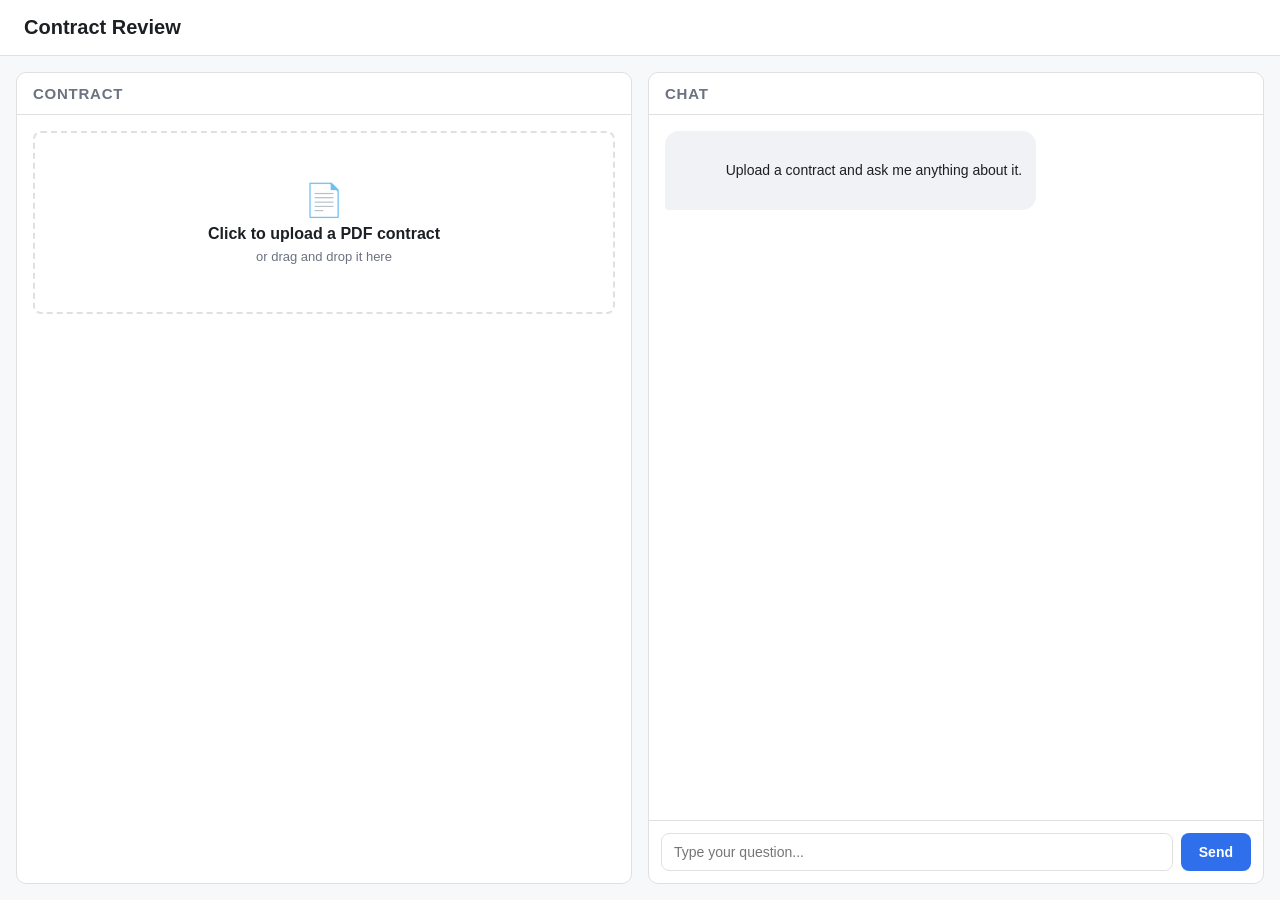
==== contract_review_application/index.html @ 7d2871a5 "Add contract review web app Plain HTML/CSS/JS app with a PDF upload area (click or drag-and-drop, re" ====
<!DOCTYPE html>
<html lang="en">
<head>
<meta charset="UTF-8">
<meta name="viewport" content="width=device-width, initial-scale=1.0">
<title>Contract Review</title>
<link rel="stylesheet" href="style.css">
</head>
<body>
  <header class="app-header">
    <h1>Contract Review</h1>
  </header>

  <main class="app-main">
    <section class="contract-panel">
      <div class="panel-header">
        <h2>Contract</h2>
      </div>

      <div id="upload-area" class="upload-area">
        <label for="file-input" class="upload-label">
          <span class="upload-icon">&#128196;</span>
          <span class="upload-text">Click to upload a PDF contract</span>
          <span class="upload-subtext">or drag and drop it here</span>
        </label>
        <input type="file" id="file-input" accept="application/pdf" hidden>
      </div>

      <div id="file-info" class="file-info" hidden>
        <span id="file-name" class="file-name"></span>
        <button id="remove-file" class="remove-file-btn" title="Remove file">&times;</button>
      </div>

      <div id="pdf-preview" class="pdf-preview" hidden>
        <embed id="pdf-embed" src="" type="application/pdf">
      </div>
    </section>

    <section class="chat-panel">
      <div class="panel-header">
        <h2>Chat</h2>
      </div>

      <div id="chat-messages" class="chat-messages">
        <div class="message assistant">
          <div class="message-bubble">
            Upload a contract and ask me anything about it.
          </div>
        </div>
      </div>

      <form id="chat-form" class="chat-input-area">
        <textarea id="chat-input" placeholder="Type your question..." rows="1" autocomplete="off"></textarea>
        <button type="submit" id="send-btn" class="send-btn">Send</button>
      </form>
    </section>
  </main>

  <script src="script.js"></script>
</body>
</html>
---- contract_review_application/style.css ----
* {
  box-sizing: border-box;
}

[hidden] {
  display: none !important;
}

:root {
  --border-color: #e0e0e0;
  --bg-color: #f7f8fa;
  --panel-bg: #ffffff;
  --accent-color: #2f6feb;
  --accent-hover: #2558c4;
  --text-color: #1c1f23;
  --muted-text: #6b7280;
}

body {
  margin: 0;
  font-family: -apple-system, BlinkMacSystemFont, "Segoe UI", Roboto, Helvetica, Arial, sans-serif;
  color: var(--text-color);
  background: var(--bg-color);
  height: 100vh;
  display: flex;
  flex-direction: column;
}

.app-header {
  padding: 16px 24px;
  background: var(--panel-bg);
  border-bottom: 1px solid var(--border-color);
}

.app-header h1 {
  margin: 0;
  font-size: 20px;
}

.app-main {
  flex: 1;
  display: flex;
  gap: 16px;
  padding: 16px;
  overflow: hidden;
}

.contract-panel,
.chat-panel {
  flex: 1;
  display: flex;
  flex-direction: column;
  background: var(--panel-bg);
  border: 1px solid var(--border-color);
  border-radius: 10px;
  overflow: hidden;
  min-width: 0;
}

.panel-header {
  padding: 12px 16px;
  border-bottom: 1px solid var(--border-color);
}

.panel-header h2 {
  margin: 0;
  font-size: 15px;
  color: var(--muted-text);
  text-transform: uppercase;
  letter-spacing: 0.05em;
}

/* Upload area */
.upload-area {
  margin: 16px;
  border: 2px dashed var(--border-color);
  border-radius: 8px;
  transition: border-color 0.15s ease, background 0.15s ease;
}

.upload-area.dragover {
  border-color: var(--accent-color);
  background: #eef4ff;
}

.upload-label {
  display: flex;
  flex-direction: column;
  align-items: center;
  justify-content: center;
  gap: 6px;
  padding: 48px 16px;
  cursor: pointer;
  text-align: center;
}

.upload-icon {
  font-size: 32px;
}

.upload-text {
  font-weight: 600;
}

.upload-subtext {
  font-size: 13px;
  color: var(--muted-text);
}

/* File info bar */
.file-info {
  display: flex;
  align-items: center;
  justify-content: space-between;
  margin: 0 16px 12px;
  padding: 8px 12px;
  background: #f0f2f5;
  border-radius: 6px;
  font-size: 14px;
}

.file-name {
  overflow: hidden;
  text-overflow: ellipsis;
  white-space: nowrap;
}

.remove-file-btn {
  border: none;
  background: none;
  font-size: 18px;
  line-height: 1;
  cursor: pointer;
  color: var(--muted-text);
  padding: 0 4px;
}

.remove-file-btn:hover {
  color: #d64545;
}

/* PDF preview */
.pdf-preview {
  flex: 1;
  margin: 0 16px 16px;
  border: 1px solid var(--border-color);
  border-radius: 6px;
  overflow: hidden;
}

#pdf-embed {
  width: 100%;
  height: 100%;
  border: none;
}

/* Chat */
.chat-messages {
  flex: 1;
  padding: 16px;
  overflow-y: auto;
  display: flex;
  flex-direction: column;
  gap: 12px;
}

.message {
  display: flex;
}

.message.user {
  justify-content: flex-end;
}

.message.assistant {
  justify-content: flex-start;
}

.message-bubble {
  max-width: 75%;
  padding: 10px 14px;
  border-radius: 14px;
  line-height: 1.4;
  font-size: 14px;
  white-space: pre-wrap;
  word-wrap: break-word;
}

.message.user .message-bubble {
  background: var(--accent-color);
  color: #fff;
  border-bottom-right-radius: 4px;
}

.message.assistant .message-bubble {
  background: #f0f2f5;
  color: var(--text-color);
  border-bottom-left-radius: 4px;
}

.chat-input-area {
  display: flex;
  gap: 8px;
  padding: 12px;
  border-top: 1px solid var(--border-color);
}

#chat-input {
  flex: 1;
  resize: none;
  padding: 10px 12px;
  border: 1px solid var(--border-color);
  border-radius: 8px;
  font-family: inherit;
  font-size: 14px;
  max-height: 120px;
}

#chat-input:focus {
  outline: none;
  border-color: var(--accent-color);
}

.send-btn {
  padding: 0 18px;
  border: none;
  border-radius: 8px;
  background: var(--accent-color);
  color: #fff;
  font-size: 14px;
  font-weight: 600;
  cursor: pointer;
}

.send-btn:hover {
  background: var(--accent-hover);
}

.send-btn:disabled {
  background: #a9b8d4;
  cursor: not-allowed;
}

@media (max-width: 800px) {
  .app-main {
    flex-direction: column;
  }
}
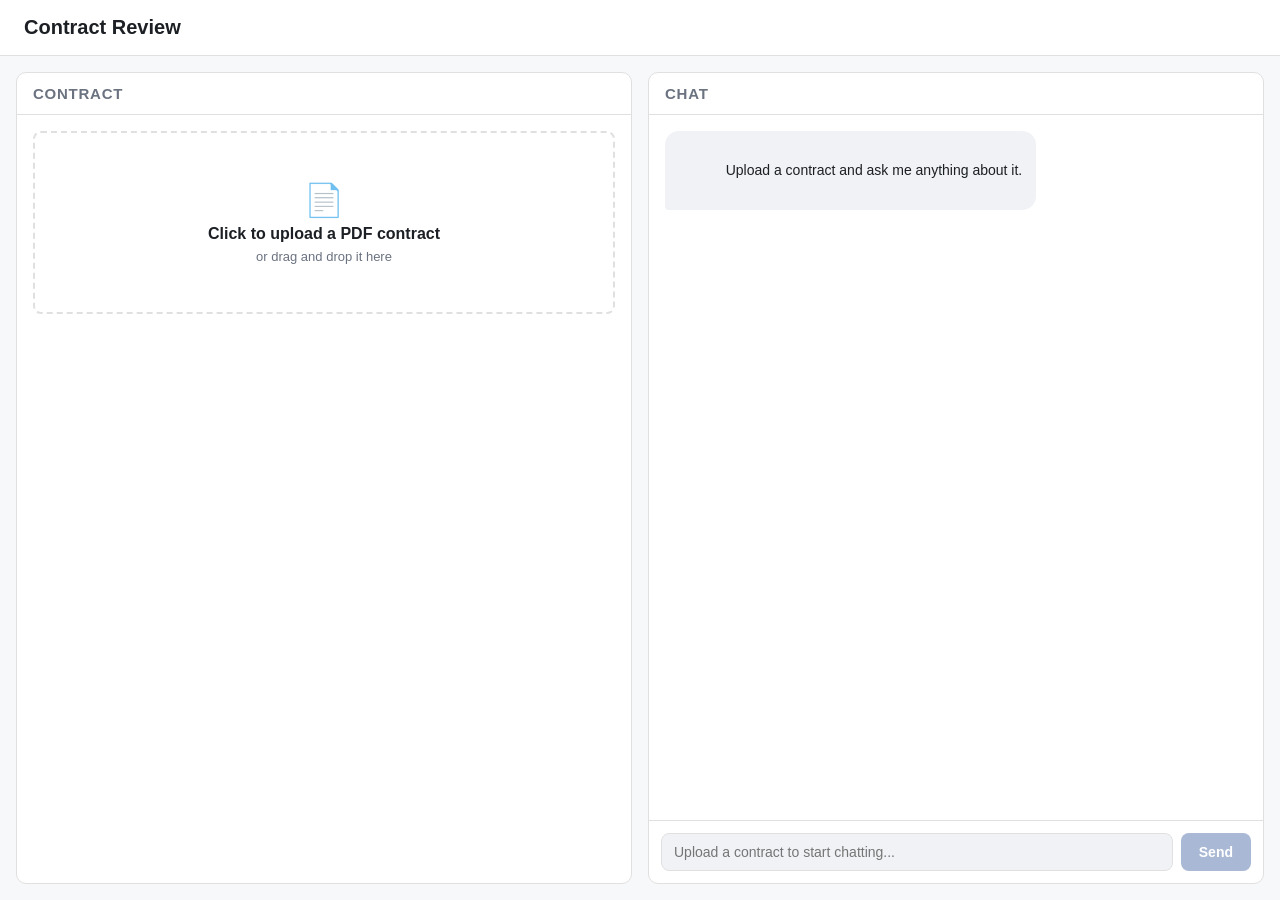
==== commit 93dc5e71: "Split contract review chat into ingestion + chat webhooks Replace the simulated chat response with r" ====
--- a/contract_review_application/index.html
+++ b/contract_review_application/index.html
@@ -50,8 +50,8 @@
       </div>
 
       <form id="chat-form" class="chat-input-area">
-        <textarea id="chat-input" placeholder="Type your question..." rows="1" autocomplete="off"></textarea>
-        <button type="submit" id="send-btn" class="send-btn">Send</button>
+        <textarea id="chat-input" placeholder="Upload a contract to start chatting..." rows="1" autocomplete="off" disabled></textarea>
+        <button type="submit" id="send-btn" class="send-btn" disabled>Send</button>
       </form>
     </section>
   </main>
--- a/contract_review_application/style.css
+++ b/contract_review_application/style.css
@@ -198,6 +198,21 @@
   border-bottom-left-radius: 4px;
 }
 
+.status-bubble {
+  font-style: italic;
+  color: var(--muted-text);
+}
+
+.message.error {
+  justify-content: flex-start;
+}
+
+.message.error .message-bubble {
+  background: #fdecea;
+  color: #b3261e;
+  border-bottom-left-radius: 4px;
+}
+
 .chat-input-area {
   display: flex;
   gap: 8px;
@@ -219,6 +234,12 @@
 #chat-input:focus {
   outline: none;
   border-color: var(--accent-color);
+}
+
+#chat-input:disabled {
+  background: #f0f2f5;
+  color: var(--muted-text);
+  cursor: not-allowed;
 }
 
 .send-btn {
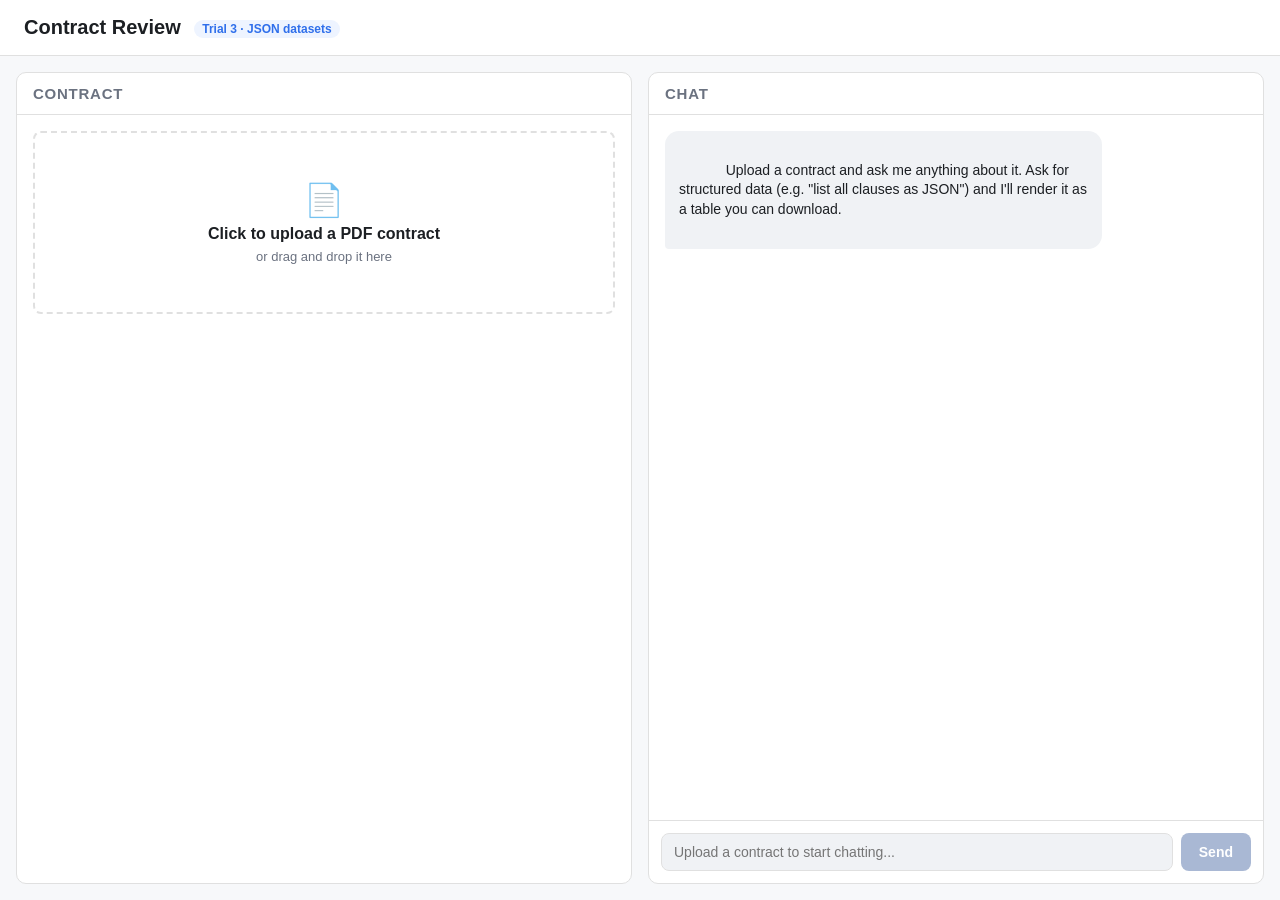
==== commit 14840d0c: "Move JSON dataset rendering into contract_review_application Trial 3 becomes the main contract_revie" ====
--- a/contract_review_application/index.html
+++ b/contract_review_application/index.html
@@ -3,12 +3,12 @@
 <head>
 <meta charset="UTF-8">
 <meta name="viewport" content="width=device-width, initial-scale=1.0">
-<title>Contract Review</title>
+<title>Contract Review – Trial 3</title>
 <link rel="stylesheet" href="style.css">
 </head>
 <body>
   <header class="app-header">
-    <h1>Contract Review</h1>
+    <h1>Contract Review <span class="header-tag">Trial 3 · JSON datasets</span></h1>
   </header>
 
   <main class="app-main">
@@ -44,14 +44,14 @@
       <div id="chat-messages" class="chat-messages">
         <div class="message assistant">
           <div class="message-bubble">
-            Upload a contract and ask me anything about it.
+            Upload a contract and ask me anything about it. Ask for structured data (e.g. "list all clauses as JSON") and I'll render it as a table you can download.
           </div>
         </div>
       </div>
 
       <form id="chat-form" class="chat-input-area">
         <textarea id="chat-input" placeholder="Upload a contract to start chatting..." rows="1" autocomplete="off" disabled></textarea>
-        <button type="submit" id="send-btn" class="send-btn" disabled>Send</button>
+        <button type="button" id="send-btn" class="send-btn" disabled>Send</button>
       </form>
     </section>
   </main>
--- a/contract_review_application/style.css
+++ b/contract_review_application/style.css
@@ -267,3 +267,104 @@
     flex-direction: column;
   }
 }
+
+/* Trial 3: JSON dataset rendering */
+.header-tag {
+  margin-left: 8px;
+  padding: 2px 8px;
+  border-radius: 999px;
+  background: #eef4ff;
+  color: var(--accent-color);
+  font-size: 12px;
+  font-weight: 600;
+  vertical-align: middle;
+}
+
+.message.assistant .message-bubble.dataset-bubble {
+  max-width: 100%;
+  width: 100%;
+  white-space: normal;
+  display: flex;
+  flex-direction: column;
+  gap: 10px;
+}
+
+.dataset-note {
+  white-space: pre-wrap;
+}
+
+.dataset-meta {
+  font-size: 12px;
+  color: var(--muted-text);
+}
+
+.dataset-table-wrap {
+  max-height: 320px;
+  overflow: auto;
+  border: 1px solid var(--border-color);
+  border-radius: 6px;
+  background: var(--panel-bg);
+}
+
+.dataset-table {
+  width: 100%;
+  border-collapse: collapse;
+  font-size: 13px;
+}
+
+.dataset-table th,
+.dataset-table td {
+  padding: 6px 10px;
+  border-bottom: 1px solid var(--border-color);
+  text-align: left;
+  vertical-align: top;
+  white-space: pre-wrap;
+  word-break: break-word;
+}
+
+.dataset-table th {
+  position: sticky;
+  top: 0;
+  background: #f7f8fa;
+  font-weight: 600;
+  white-space: nowrap;
+}
+
+.dataset-table tbody tr:nth-child(even) {
+  background: #fafbfc;
+}
+
+.dataset-json {
+  margin: 0;
+  max-height: 320px;
+  overflow: auto;
+  padding: 10px 12px;
+  border: 1px solid var(--border-color);
+  border-radius: 6px;
+  background: var(--panel-bg);
+  font-family: ui-monospace, SFMono-Regular, Menlo, Consolas, monospace;
+  font-size: 12px;
+  white-space: pre;
+}
+
+.dataset-actions {
+  display: flex;
+  flex-wrap: wrap;
+  gap: 8px;
+}
+
+.download-btn {
+  padding: 6px 12px;
+  border: 1px solid var(--accent-color);
+  border-radius: 6px;
+  background: var(--panel-bg);
+  color: var(--accent-color);
+  font-size: 13px;
+  font-weight: 600;
+  cursor: pointer;
+}
+
+.download-btn:hover {
+  background: var(--accent-color);
+  color: #fff;
+}
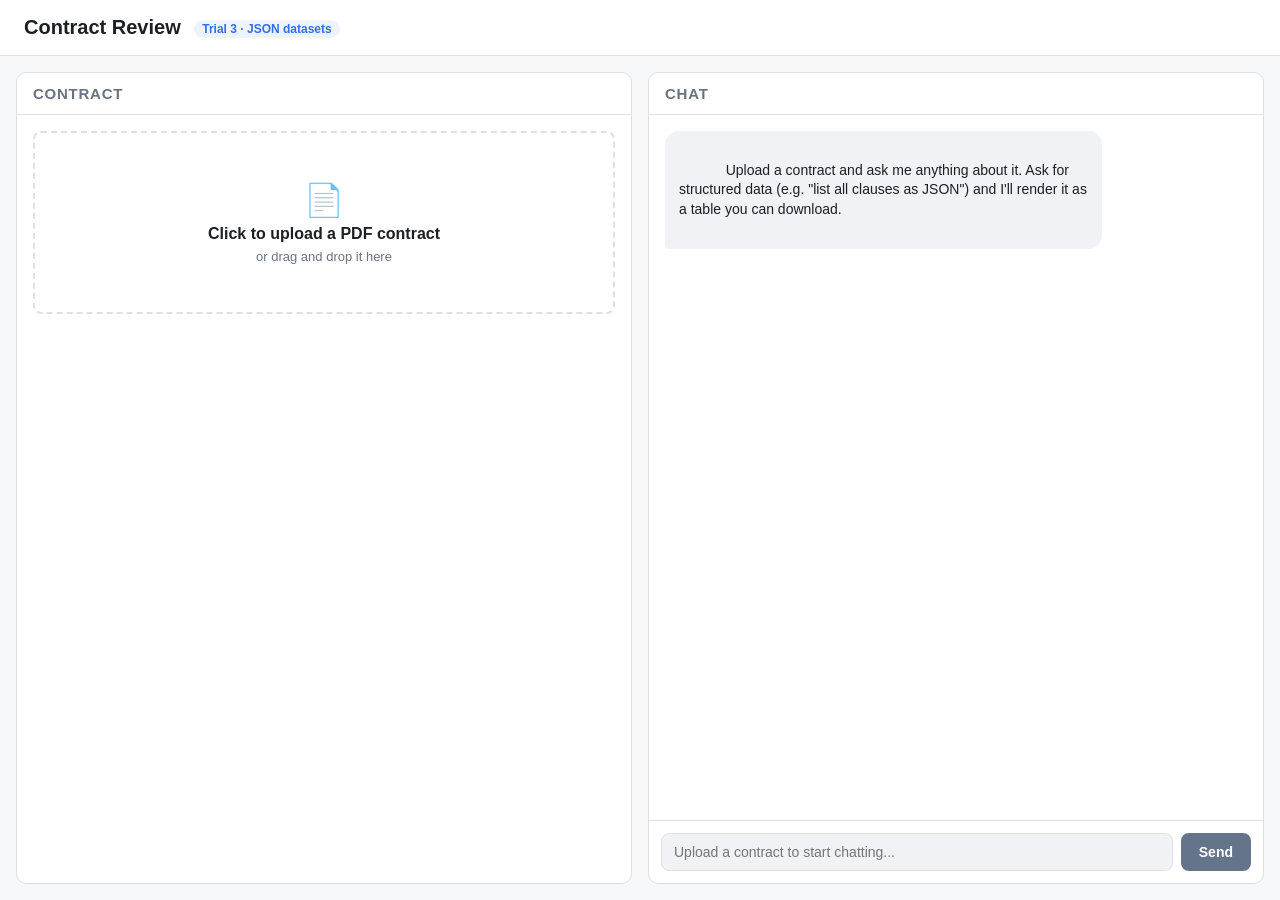
==== commit 659a64cb: "Apply parallel code-review fixes across HTML/CSS/JS Three parallel reviews of contract_review_applic" ====
--- a/contract_review_application/index.html
+++ b/contract_review_application/index.html
@@ -19,7 +19,7 @@
 
       <div id="upload-area" class="upload-area">
         <label for="file-input" class="upload-label">
-          <span class="upload-icon">&#128196;</span>
+          <span class="upload-icon" aria-hidden="true">&#128196;</span>
           <span class="upload-text">Click to upload a PDF contract</span>
           <span class="upload-subtext">or drag and drop it here</span>
         </label>
@@ -28,11 +28,11 @@
 
       <div id="file-info" class="file-info" hidden>
         <span id="file-name" class="file-name"></span>
-        <button id="remove-file" class="remove-file-btn" title="Remove file">&times;</button>
+        <button id="remove-file" class="remove-file-btn" title="Remove file" aria-label="Remove file">&times;</button>
       </div>
 
       <div id="pdf-preview" class="pdf-preview" hidden>
-        <embed id="pdf-embed" src="" type="application/pdf">
+        <embed id="pdf-embed" type="application/pdf">
       </div>
     </section>
 
@@ -50,8 +50,9 @@
       </div>
 
       <form id="chat-form" class="chat-input-area">
-        <textarea id="chat-input" placeholder="Upload a contract to start chatting..." rows="1" autocomplete="off" disabled></textarea>
+        <textarea id="chat-input" aria-label="Ask a question about the contract" placeholder="Upload a contract to start chatting..." rows="1" autocomplete="off" disabled></textarea>
         <button type="button" id="send-btn" class="send-btn" disabled>Send</button>
+        <button type="button" id="download-responses-btn" class="download-btn" hidden>Download Responses</button>
       </form>
     </section>
   </main>
--- a/contract_review_application/style.css
+++ b/contract_review_application/style.css
@@ -14,6 +14,8 @@
   --accent-hover: #2558c4;
   --text-color: #1c1f23;
   --muted-text: #6b7280;
+  --muted-bg: #f0f2f5;
+  --highlight-bg: #eef4ff;
 }
 
 body {
@@ -80,7 +82,7 @@
 
 .upload-area.dragover {
   border-color: var(--accent-color);
-  background: #eef4ff;
+  background: var(--highlight-bg);
 }
 
 .upload-label {
@@ -114,7 +116,7 @@
   justify-content: space-between;
   margin: 0 16px 12px;
   padding: 8px 12px;
-  background: #f0f2f5;
+  background: var(--muted-bg);
   border-radius: 6px;
   font-size: 14px;
 }
@@ -193,7 +195,7 @@
 }
 
 .message.assistant .message-bubble {
-  background: #f0f2f5;
+  background: var(--muted-bg);
   color: var(--text-color);
   border-bottom-left-radius: 4px;
 }
@@ -237,7 +239,7 @@
 }
 
 #chat-input:disabled {
-  background: #f0f2f5;
+  background: var(--muted-bg);
   color: var(--muted-text);
   cursor: not-allowed;
 }
@@ -258,7 +260,7 @@
 }
 
 .send-btn:disabled {
-  background: #a9b8d4;
+  background: #64748b;
   cursor: not-allowed;
 }
 
@@ -273,7 +275,7 @@
   margin-left: 8px;
   padding: 2px 8px;
   border-radius: 999px;
-  background: #eef4ff;
+  background: var(--highlight-bg);
   color: var(--accent-color);
   font-size: 12px;
   font-weight: 600;
@@ -325,7 +327,7 @@
 .dataset-table th {
   position: sticky;
   top: 0;
-  background: #f7f8fa;
+  background: var(--bg-color);
   font-weight: 600;
   white-space: nowrap;
 }
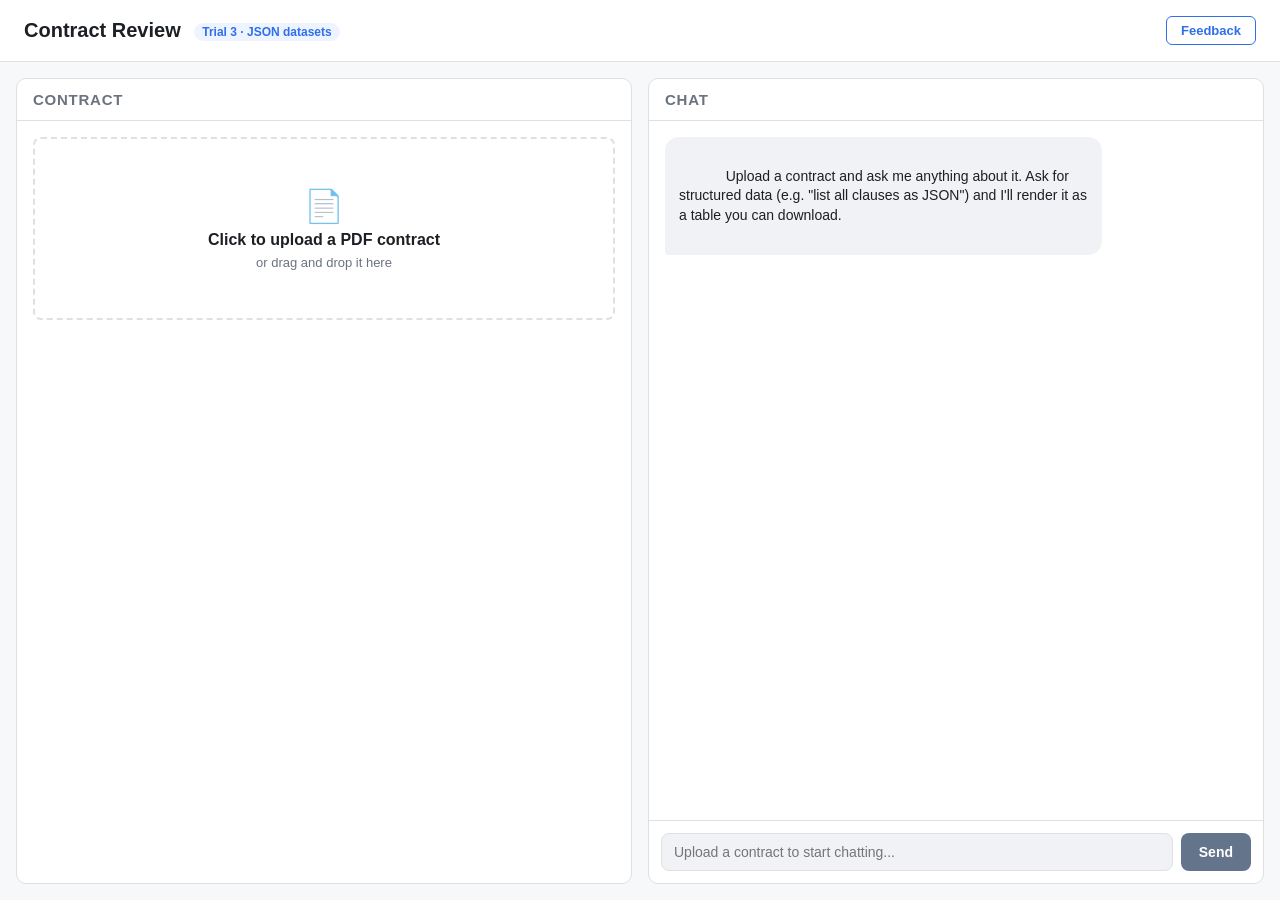
==== commit e8ac350d: "Add Feedback modal with mock submit handler Adds a "Feedback" button to the app header that opens an" ====
--- a/contract_review_application/index.html
+++ b/contract_review_application/index.html
@@ -8,7 +8,12 @@
 </head>
 <body>
   <header class="app-header">
-    <h1>Contract Review <span class="header-tag">Trial 3 · JSON datasets</span></h1>
+    <div class="app-header-bar">
+      <h1>Contract Review <span class="header-tag">Trial 3 · JSON datasets</span></h1>
+      <nav class="app-nav">
+        <button type="button" id="feedback-btn" class="feedback-nav-btn">Feedback</button>
+      </nav>
+    </div>
   </header>
 
   <main class="app-main">
@@ -57,6 +62,65 @@
     </section>
   </main>
 
+  <div id="feedback-overlay" class="modal-overlay" hidden>
+    <div class="modal" role="dialog" aria-modal="true" aria-labelledby="feedback-title">
+      <div class="modal-header">
+        <h2 id="feedback-title">Send Feedback</h2>
+        <button type="button" id="feedback-close-btn" class="modal-close-btn" aria-label="Close feedback form">&times;</button>
+      </div>
+
+      <div class="modal-body">
+        <form id="feedback-form" novalidate>
+          <div class="field" id="rating-field">
+            <span class="field-label" id="feedback-rating-label">Rating <span class="required-mark" aria-hidden="true">*</span></span>
+            <div class="star-rating" role="group" aria-labelledby="feedback-rating-label">
+              <button type="button" class="star-btn" data-value="1" aria-pressed="false" aria-label="Rate 1 out of 5">★</button>
+              <button type="button" class="star-btn" data-value="2" aria-pressed="false" aria-label="Rate 2 out of 5">★</button>
+              <button type="button" class="star-btn" data-value="3" aria-pressed="false" aria-label="Rate 3 out of 5">★</button>
+              <button type="button" class="star-btn" data-value="4" aria-pressed="false" aria-label="Rate 4 out of 5">★</button>
+              <button type="button" class="star-btn" data-value="5" aria-pressed="false" aria-label="Rate 5 out of 5">★</button>
+            </div>
+            <p class="field-error" id="rating-error" role="alert" hidden>Please select a rating.</p>
+          </div>
+
+          <div class="field" id="comment-field">
+            <label class="field-label" for="feedback-comment">Feedback <span class="required-mark" aria-hidden="true">*</span></label>
+            <textarea id="feedback-comment" name="comment" rows="4" placeholder="Tell us what worked well or what we should improve..."></textarea>
+            <p class="field-error" id="comment-error" role="alert" hidden>Please enter your feedback.</p>
+          </div>
+
+          <div class="field">
+            <label class="field-label" for="feedback-name">Name <span class="optional-mark">(optional)</span></label>
+            <input type="text" id="feedback-name" name="name" placeholder="Jane Doe" autocomplete="name">
+          </div>
+
+          <div class="field" id="email-field">
+            <label class="field-label" for="feedback-email">Email <span class="optional-mark">(optional)</span></label>
+            <input type="email" id="feedback-email" name="email" placeholder="jane@example.com" autocomplete="email">
+            <p class="field-error" id="email-error" role="alert" hidden>Please enter a valid email address.</p>
+          </div>
+
+          <div id="feedback-status" class="feedback-status" role="status" aria-live="polite" hidden></div>
+
+          <div class="modal-actions">
+            <button type="submit" id="feedback-submit-btn" class="feedback-submit-btn">
+              <span class="btn-label">Submit Feedback</span>
+            </button>
+          </div>
+        </form>
+
+        <div id="feedback-success" class="feedback-success" role="status" hidden>
+          <div class="success-icon" aria-hidden="true">✓</div>
+          <p class="success-title">Thanks for your feedback!</p>
+          <p class="success-subtext">We appreciate you taking the time to help us improve.</p>
+          <div class="modal-actions">
+            <button type="button" id="feedback-done-btn" class="feedback-submit-btn">Done</button>
+          </div>
+        </div>
+      </div>
+    </div>
+  </div>
+
   <script src="script.js"></script>
 </body>
 </html>
--- a/contract_review_application/style.css
+++ b/contract_review_application/style.css
@@ -34,9 +34,33 @@
   border-bottom: 1px solid var(--border-color);
 }
 
+.app-header-bar {
+  display: flex;
+  align-items: center;
+  justify-content: space-between;
+  gap: 16px;
+}
+
 .app-header h1 {
   margin: 0;
   font-size: 20px;
+}
+
+.feedback-nav-btn {
+  padding: 6px 14px;
+  border: 1px solid var(--accent-color);
+  border-radius: 6px;
+  background: var(--panel-bg);
+  color: var(--accent-color);
+  font-size: 13px;
+  font-weight: 600;
+  cursor: pointer;
+  white-space: nowrap;
+}
+
+.feedback-nav-btn:hover {
+  background: var(--accent-color);
+  color: #fff;
 }
 
 .app-main {
@@ -370,3 +394,254 @@
   background: var(--accent-color);
   color: #fff;
 }
+
+/* Feedback modal */
+.modal-overlay {
+  position: fixed;
+  inset: 0;
+  background: rgba(7, 10, 14, 0.45);
+  display: flex;
+  align-items: center;
+  justify-content: center;
+  padding: 16px;
+  z-index: 1000;
+  opacity: 0;
+  transition: opacity 150ms ease-in;
+}
+
+.modal-overlay.visible {
+  opacity: 1;
+  transition: opacity 200ms ease-out;
+}
+
+.modal {
+  width: 100%;
+  max-width: 420px;
+  max-height: calc(100vh - 32px);
+  overflow-y: auto;
+  background: var(--panel-bg);
+  border: 1px solid var(--border-color);
+  border-radius: 12px;
+  box-shadow: 0 12px 32px rgba(7, 10, 14, 0.18);
+  transform: translateY(8px) scale(0.98);
+  transition: transform 150ms ease-in;
+}
+
+.modal-overlay.visible .modal {
+  transform: translateY(0) scale(1);
+  transition: transform 200ms ease-out;
+}
+
+.modal-header {
+  display: flex;
+  align-items: center;
+  justify-content: space-between;
+  padding: 16px 20px;
+  border-bottom: 1px solid var(--border-color);
+}
+
+.modal-header h2 {
+  margin: 0;
+  font-size: 17px;
+  font-weight: 600;
+}
+
+.modal-close-btn {
+  border: none;
+  background: none;
+  font-size: 20px;
+  line-height: 1;
+  color: var(--muted-text);
+  cursor: pointer;
+  padding: 4px 8px;
+  border-radius: 6px;
+}
+
+.modal-close-btn:hover {
+  background: var(--muted-bg);
+  color: var(--text-color);
+}
+
+.modal-body {
+  padding: 20px;
+}
+
+#feedback-form {
+  display: flex;
+  flex-direction: column;
+  gap: 16px;
+}
+
+.field {
+  display: flex;
+  flex-direction: column;
+  gap: 6px;
+}
+
+.field-label {
+  font-size: 13px;
+  font-weight: 600;
+  color: var(--text-color);
+}
+
+.required-mark {
+  color: #b3261e;
+}
+
+.optional-mark {
+  font-weight: 400;
+  color: var(--muted-text);
+}
+
+.field input[type='text'],
+.field input[type='email'],
+.field textarea {
+  padding: 10px 12px;
+  border: 1px solid var(--border-color);
+  border-radius: 8px;
+  font-family: inherit;
+  font-size: 14px;
+  resize: vertical;
+}
+
+.field input:focus,
+.field textarea:focus {
+  outline: none;
+  border-color: var(--accent-color);
+}
+
+.field.has-error input,
+.field.has-error textarea {
+  border-color: #b3261e;
+}
+
+.field-error {
+  margin: 0;
+  font-size: 12px;
+  color: #b3261e;
+}
+
+.star-rating {
+  display: flex;
+  gap: 4px;
+}
+
+.star-btn {
+  border: none;
+  background: none;
+  font-size: 28px;
+  line-height: 1;
+  color: var(--border-color);
+  cursor: pointer;
+  padding: 2px;
+  border-radius: 4px;
+  transition: color 100ms ease-out, transform 100ms ease-out;
+}
+
+.star-btn:hover,
+.star-btn:focus-visible {
+  color: var(--accent-color);
+  outline: none;
+}
+
+.star-btn:focus-visible {
+  box-shadow: 0 0 0 2px var(--highlight-bg);
+}
+
+.star-btn.filled {
+  color: #ffaa33;
+}
+
+.feedback-status {
+  padding: 10px 12px;
+  border-radius: 8px;
+  font-size: 13px;
+}
+
+.feedback-status.error {
+  background: #fdecea;
+  color: #b3261e;
+}
+
+.modal-actions {
+  display: flex;
+  justify-content: flex-end;
+}
+
+.feedback-submit-btn {
+  display: inline-flex;
+  align-items: center;
+  gap: 8px;
+  padding: 10px 20px;
+  border: none;
+  border-radius: 8px;
+  background: var(--accent-color);
+  color: #fff;
+  font-size: 14px;
+  font-weight: 600;
+  cursor: pointer;
+}
+
+.feedback-submit-btn:hover {
+  background: var(--accent-hover);
+}
+
+.feedback-submit-btn:disabled {
+  background: #64748b;
+  cursor: not-allowed;
+}
+
+.btn-spinner {
+  width: 14px;
+  height: 14px;
+  border: 2px solid rgba(255, 255, 255, 0.4);
+  border-top-color: #fff;
+  border-radius: 50%;
+  animation: feedback-spin 700ms linear infinite;
+}
+
+@keyframes feedback-spin {
+  to {
+    transform: rotate(360deg);
+  }
+}
+
+.feedback-success {
+  display: flex;
+  flex-direction: column;
+  align-items: center;
+  text-align: center;
+  gap: 8px;
+  padding: 24px 8px 8px;
+}
+
+.success-icon {
+  width: 40px;
+  height: 40px;
+  border-radius: 50%;
+  background: #e7f6e7;
+  color: #0d720a;
+  display: flex;
+  align-items: center;
+  justify-content: center;
+  font-size: 20px;
+  font-weight: 700;
+}
+
+.success-title {
+  margin: 0;
+  font-size: 16px;
+  font-weight: 600;
+}
+
+.success-subtext {
+  margin: 0 0 8px;
+  font-size: 13px;
+  color: var(--muted-text);
+}
+
+@media (max-width: 480px) {
+  .app-header-bar {
+    flex-wrap: wrap;
+  }
+}
